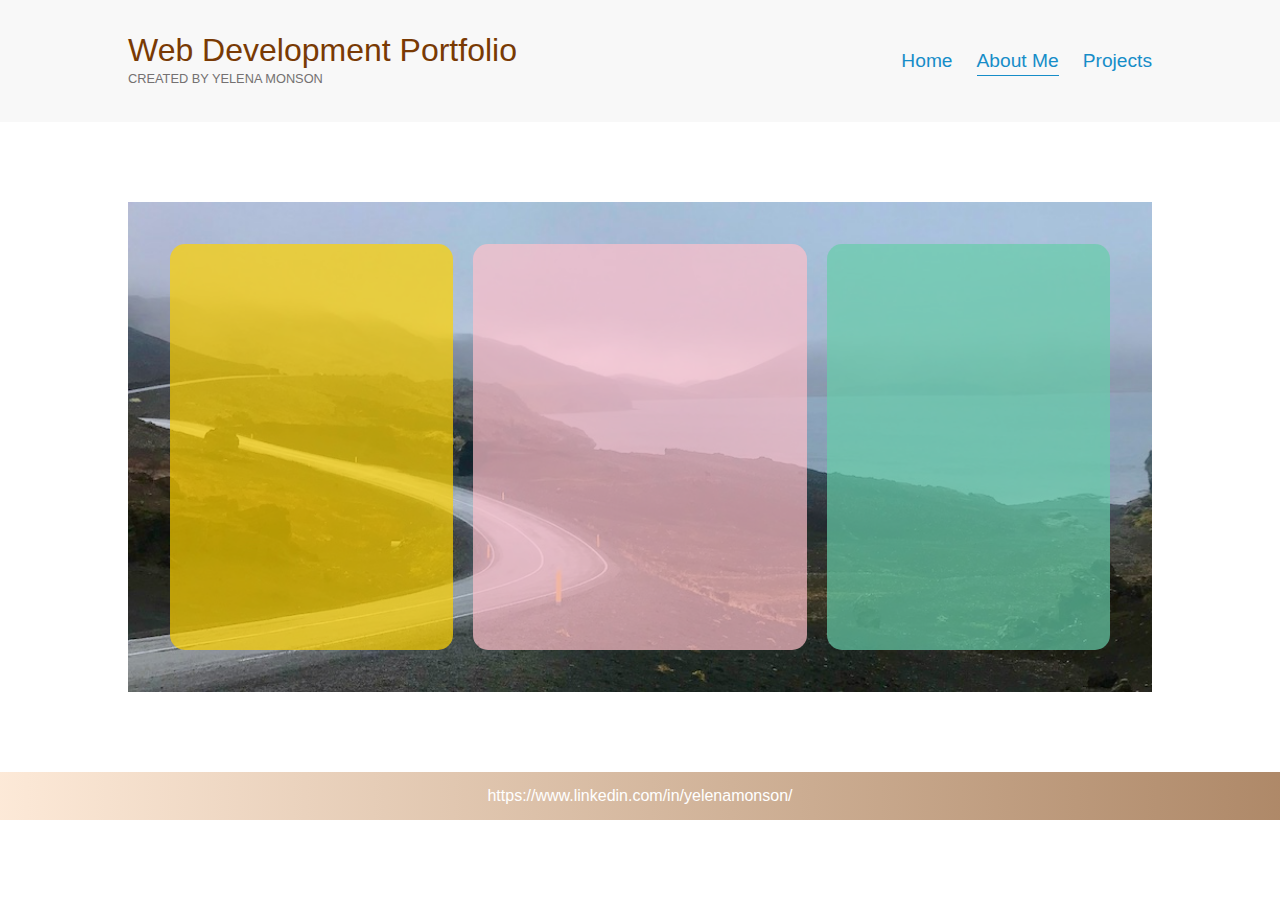
==== about.html @ d2b0830f "Add files via upload" ====
<!DOCTYPE html>

<html lang="en">

  <head>
    <meta charset="utf-8">
    <link rel="stylesheet" href="style.css">
    <title>Yelena's Site</title>
    <meta name="viewport" content="width=device-width, initial-scale=1">
    <link rel="preconnect" href="https://fonts.googleapis.com"> 
    <link rel="preconnect" href="https://fonts.gstatic.com" crossorigin> 
    <link href="https://fonts.googleapis.com/css2?family=Signika:wght@500&display=swap" rel="stylesheet">
  </head>

  <body>
    <header> 
      <div class="container container-nav">
        <div class="header-title">
          <h1>Web Development Portfolio</h1>
          <p>CREATED BY YELENA MONSON</p>
        </div>
        <nav>
          <ul>
            <li><a href="index.html">Home</a></li>
            <li><a class="current-page" href="about.html">About Me</a></li>
            <li><a href="projects.html">Projects</a></li>
          </ul>
        </nav>
      </div>
    </header>
    <main>
      <section class="container-about-me">
        <section class="container-panel background">
          <div class="panel yellow">
            <h2 class="panel-h2">Welcome to my site!</h2>
            <p>I am motivated and enthusiastic <strong>web developer</strong>
            with passion for creating
            beautiful and functional websites.</p>
          </div>
          <div class="panel pink">
            <h2 class="panel-h2">Background</h2>
            <p>Currently pursuing a second bachelor's degree in <strong>Computer Science</strong>, 
              my background is in IT Support. After spending 
              7 years in this field, I made a deliberate decision to refocus my career on software 
              development.
            </p>
          </div>
          <div class="panel green">
            <h2 class="panel-h2">Interests</h2>
            <p>I am interested in learning every aspect of web development, 
              including design, databases, and security. I am dedicated to continuously improving and 
              expanding my skills.
            </p>
          </div>
        </section>
      </section>
    </main>
    <footer>
      <a href="https://www.linkedin.com/in/yelenamonson/" target="_blank">https://www.linkedin.com/in/yelenamonson/</a>
    </footer>
    <script src="app.js"></script>
  </body>
</html>
---- style.css ----
* {
  margin: 0;
  padding: 0;
}
  
* {
  box-sizing: border-box; 
}
  
body {
  font-family: Arial, Helvetica, sans-serif;
  color: rgb(47, 46, 46);
}

/* ------ NAVIGATION BAR ---------------------- */
header {
  background-color: #f8f8f8;
}

nav {
  display: flex;
  justify-content: flex-end;
  width: 100%;
  align-items: center;
}

nav ul {
  list-style-type: none;
}

nav li {
  padding-left: 1.5rem;
  float: left;
}

nav a {
  text-decoration: none;
  color: rgb(22, 141, 200);
  font-size: larger;
  padding: 0.2em 0;
}

.header-title {
  width: 80%;
}

.header-title h1 {
  font-weight: 100;
  color: rgb(121, 58, 4);
}

.header-title p {
  color: rgb(116, 113, 113);
  font-size: 0.8rem;
}

nav a:hover {
  color: rgba(121, 58, 4, 0.8);
}

.current-page {
  border-bottom: solid rgb(22, 141, 200) 0.1rem;
}

.current-page:hover {
  color:rgb(22, 141, 200);
}
/* ---- End of NAVIGATION ------------------------------ */

/* ----- FONTS USED THROUGHOUT THE SITE ----------------- */
h2 {
  color: rgb(22, 141, 200);
  font-weight: 400;
  font-size: 1.8rem;
  letter-spacing: 2px;
}

p {
  line-height: 1.3rem;
  font-size: 1rem;
}
/* --- end of FONTS ---------------------------------------------- */

/* --- STYLES FOR CONTAINER, ROW, and COLUMN CLASSES ----------------------- */
.container {
  width: 80%;
  margin: 0 auto;
}

.container-nav {
  display: flex;
  padding-top: 2em;
  padding-bottom: 2em;
}

.row {
  display: flex;
  justify-content: space-between;
  padding-top: 2em;
  padding-bottom: 2em;
}

.col-1 {
  width: 20%;
}

.col-2 {
  width: 30%;
}

.col-3 {
  width: 50%;
}

.col-wide {
  width: 70%;
}

.line {
  border-bottom: solid rgba(36, 122, 165, 0.8);
}
/* End of CONTAINER and BOX classes */

/* --- LANDING PAGE ----------------------------------------- */
/* Intro section */
.intro-image {
  background-image: url("assets/intro.jpeg");
  background-size: cover;
  background-position: center;
  width: 100%;
  height: 80vh;
}

.intro-image h1 {
  position:relative;
  top: 30%;
  left: 10%;
  color: rgba(255, 255, 255, 0.9);
  flex-shrink: 0;
  font-size: 4rem;
  font-weight: 500;
  text-shadow: 1px 0 0 rgba(121, 58, 4, 0.6);
  width: 50%;
}

/* Skills section - special formatting */
.col-skills-list {
  width: 80%;
}

.col-skills-list li {
  list-style-type: none;
  font-weight: 600;
}

.col-skills-list p {
  word-spacing: 1.5px;
  font-size: 19px;
}

#projects-link {
  text-decoration: none;
  color: rgb(22, 141, 200);
}
/* --- End of LANDING PAGE ------------------------------------- */

/* --- ABOUT PAGE ---------------------------------------------- */
/* Background image for the about page */
.background {
  background-image: url("assets/about.jpeg");
  background-size: cover;
  background-repeat: no-repeat;
}

.container-about-me {
  padding-top: 5em;
  padding-bottom: 5em;
  width: 80%;
  margin: 0 auto;
}

/* Styles for the card view display*/
.container-panel {
  display: flex;
  justify-content: center;
  overflow: hidden;
  padding: 2em;
  margin: 0;
}

.panel {
  border-radius: 8px;
  cursor: pointer;
  flex: 0.5;
  margin: 3em;
  transition: flex 0.7s ease-in;
}

.panel h2 {
  font-size: 2.5rem;
  font-weight: 700;
  margin: 1em;
  opacity: 0;
  color: white;
  text-align: center;
  text-shadow: 1px 0 0 rgba(121, 58, 4, 0.6);
}

.panel p {
  font-size: 1.3rem;
  opacity: 0;
  padding: 0.5em;
  line-height: 1.5em;
  margin: 0.5em;
  text-align: center;
}

.panel.active {
  flex: 15;
}

.panel.active h2 {
  opacity: 1;
  font-weight: 100;
  transition: opacity 0.3s ease-in 0.4s;
}

.panel.active p {
  opacity: 1;
  font-weight: 100;
  transition: opacity 0.3s ease-in 0.4s;
}

/* color styles for the panels */
.yellow {
  background-color: rgba(255, 211, 0, 0.7);
  border-radius: 15px;
  margin: 10px;
}

.pink {
  background-color: rgba(255, 192, 203, 0.7);
  border-radius: 15px;
  margin: 10px;
}

.green {
  background-color: rgba(102, 205, 170, 0.7);
  border-radius: 15px;
  margin: 10px;
}
/* --- End of ABOUT PAGE --------------------------------------- */

/* --- PROJECTS PAGE ------------------------------------------- */

.link {
  font-size: 14px;
}

.padding {
  padding-right: 1em;
}

.align {
  align-items: baseline;
}

/* --- End of PROJECTS PAGE ------------------------------------------- */

/* --- FOOTER SECTION ------------------------------------------------- */
footer {
  background-image: linear-gradient(to right, rgba(249, 200, 156, 0.4), rgba(121, 58, 4, 0.6));
  width: 100%;
  color: whitesmoke;
  text-align: center;
  position: relative;
  bottom: 0;
}

footer a {
  text-decoration: none;
  color: white;
  list-style-type: none;
  padding: 15px;
  display:inline-block;
}

/* --- End of FOOTER section -------------------------------------- */

/* --- Responsive design ------------------------------------------ */
@media (max-width: 500px) {
  .intro-image h1 {
    font-size: 0.7rem;
    position:relative;
    top: 15%;
    left: 5%;
  }
}

@media (max-width: 600px) {
  .intro-image h1 {
    font-size: 2rem;
    width: 70%;
  }
}

@media (max-width: 900px) {
  .intro-image h1 {
    font-size: 2rem;
    width: 70%;
  }
  .row {
    display: flex;
    flex-direction: column;
    flex-wrap: wrap;
  }
  .col {
    width: 100%;
  }
  .container-nav {
    flex-direction: column;
  }
  .container-about-me {
    padding-top: 0;
    padding-bottom: 0;
    width: 100%;
  }
  nav {
    justify-content: center;
  }
  .header-title {
    width: 100%;
  }
  nav li {
    padding: 0.5em;
    text-align: center;
    width: 100%;
  }
}

@media (max-width: 1000px) {
  .intro-image h1 {
    font-size: 3rem;
    width: 70%;
  }
  .row {
    display: flex;
    flex-direction: column;
    flex-wrap: wrap;
  }
  .col {
    width: 100%;
  }

  .header-title h1 {
    text-align: center;
  }
  .header-title p {
    text-align: center;
  }
  .container-panel {
    flex-direction: column;
  }
  .panel {
    margin: 0.5;
  }
  .panel h2 {
    font-size: 1rem;
    margin-top: 0.5em;
    margin-bottom: 0;
  }
  .panel p {
    font-size: 0.8rem;
    padding: 0;
  }
}
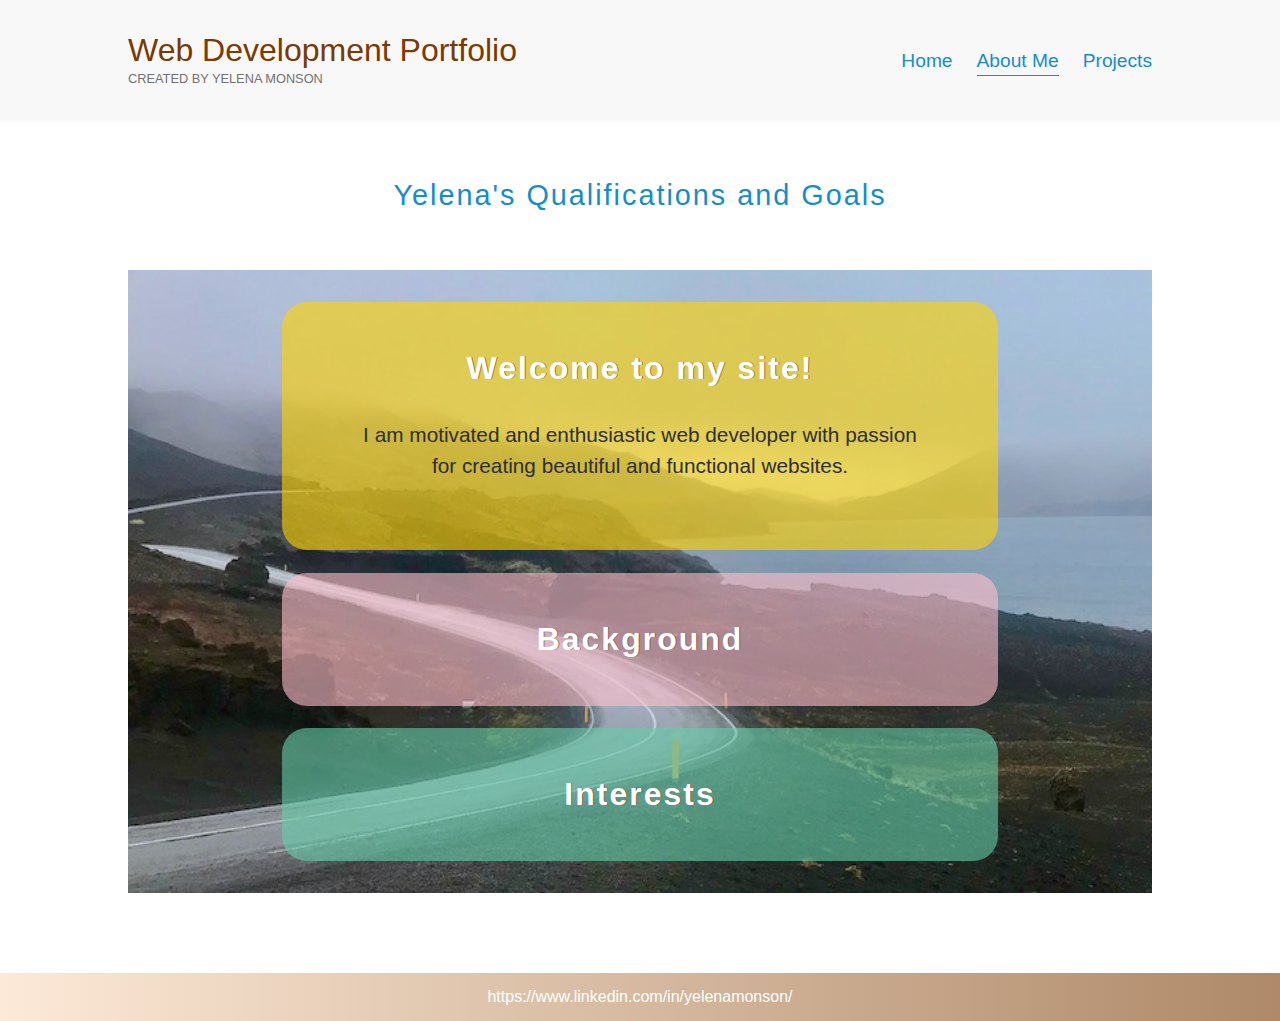
==== commit d0615433: "Add files via upload" ====
--- a/about.html
+++ b/about.html
@@ -10,6 +10,9 @@
     <link rel="preconnect" href="https://fonts.googleapis.com"> 
     <link rel="preconnect" href="https://fonts.gstatic.com" crossorigin> 
     <link href="https://fonts.googleapis.com/css2?family=Signika:wght@500&display=swap" rel="stylesheet">
+    <link rel="stylesheet" href="https://cdnjs.cloudflare.com/ajax/libs/font-awesome/6.4.2/css/all.min.css"
+    integrity="sha512-z3gLpd7yknf1YoNbCzqRKc4qyor8gaKU1qmn+CShxbuBusANI9QpRohGBreCFkKxLhei6S9CQXFEbbKuqLg0DA==
+    " crossorigin="anonymous" referrerpolicy="no-referrer" />
   </head>
 
   <body>
@@ -30,27 +33,40 @@
     </header>
     <main>
       <section class="container-about-me">
-        <section class="container-panel background">
-          <div class="panel yellow">
-            <h2 class="panel-h2">Welcome to my site!</h2>
-            <p>I am motivated and enthusiastic <strong>web developer</strong>
+        <h2>Yelena's Qualifications and Goals</h2>
+        <section class="panel-container background">
+          <div class="panel active" id="yellow">
+            <h3 class="panel-title">Welcome to my site!</h3>
+            <p class="panel-text">I am motivated and enthusiastic <strong>web developer</strong>
             with passion for creating
             beautiful and functional websites.</p>
+            <button class="btn-toggle">
+              <i class="fas fa-chevron-down"></i>
+              <i class="fas fa-times"></i>
+            </button>
           </div>
-          <div class="panel pink">
-            <h2 class="panel-h2">Background</h2>
-            <p>Currently pursuing a second bachelor's degree in <strong>Computer Science</strong>, 
+          <div class="panel" id="pink">
+            <h3 class="panel-title">Background</h3>
+            <p class="panel-text">Currently pursuing a second bachelor's degree in <strong>Computer Science</strong>, 
               my background is in IT Support. After spending 
               7 years in this field, I made a deliberate decision to refocus my career on software 
-              development.
-            </p>
+              development.</p>
+              <button class="btn-toggle">
+                <i class="fas fa-chevron-down"></i>
+                <i class="fas fa-times"></i>
+              </button>
+            </div>
           </div>
-          <div class="panel green">
-            <h2 class="panel-h2">Interests</h2>
-            <p>I am interested in learning every aspect of web development, 
+          <div class="panel" id="green">
+            <h3 class="panel-title">Interests</h3>
+            <p class="panel-text">I am interested in learning every aspect of web development, 
               including design, databases, and security. I am dedicated to continuously improving and 
               expanding my skills.
             </p>
+            <button class="btn-toggle">
+              <i class="fas fa-chevron-down"></i>
+              <i class="fas fa-times"></i>
+            </button>
           </div>
         </section>
       </section>
--- a/style.css
+++ b/style.css
@@ -5,6 +5,7 @@
   
 * {
   box-sizing: border-box; 
+
 }
   
 body {
@@ -72,6 +73,13 @@
   color: rgb(22, 141, 200);
   font-weight: 400;
   font-size: 1.8rem;
+  letter-spacing: 2px;
+}
+
+h3 {
+  color: rgb(22, 141, 200);
+  font-weight: 400;
+  font-size: 1.5rem;
   letter-spacing: 2px;
 }
 
@@ -173,81 +181,107 @@
 }
 
 .container-about-me {
-  padding-top: 5em;
   padding-bottom: 5em;
   width: 80%;
   margin: 0 auto;
 }
 
-/* Styles for the card view display*/
-.container-panel {
-  display: flex;
-  justify-content: center;
+.container-about-me h2 {
+  text-align: center;
+  padding: 2em 0 2em;
+}
+
+
+.panel-container {
+  display: flex;
+  flex-direction: column;
   overflow: hidden;
-  padding: 2em;
-  margin: 0;
-}
-
+  align-items: center;
+  
+}
+
+/* Styles for the panel display*/
 .panel {
-  border-radius: 8px;
+  border-radius: 25px;
+  margin: 0.7em;
+  padding: 1rem 5rem;
   cursor: pointer;
-  flex: 0.5;
-  margin: 3em;
-  transition: flex 0.7s ease-in;
-}
-
-.panel h2 {
-  font-size: 2.5rem;
+  width: 70%;
+  transition: 0.3s ease-in;
+  overflow: hidden;
+  position: relative;
+  
+}
+
+.panel-title {
+  font-size: 2rem;
   font-weight: 700;
   margin: 1em;
-  opacity: 0;
   color: white;
   text-align: center;
   text-shadow: 1px 0 0 rgba(121, 58, 4, 0.6);
 }
 
-.panel p {
+.panel-text {
+  display: none;
+  line-height: 1.5em;
+  text-align: center;
+  padding-bottom: 2rem;
+}
+
+.btn-toggle {
+  border: 0;
+  cursor: pointer;
+  background-color: transparent;
+  display: flex;
+  align-items: center;
+  justify-content: center;
+  font-size: 1.5rem;
+  padding: 0;
+  position: absolute;
+  top: 3.7rem;
+  right: 2rem;
+  color: #fff;
+}
+
+.btn-toggle .fa-times {
+  display: none;
+}
+
+/* active class */
+.panel.active .panel-text {
+  display: block;
   font-size: 1.3rem;
-  opacity: 0;
-  padding: 0.5em;
-  line-height: 1.5em;
-  margin: 0.5em;
-  text-align: center;
-}
-
-.panel.active {
-  flex: 15;
-}
-
-.panel.active h2 {
-  opacity: 1;
   font-weight: 100;
-  transition: opacity 0.3s ease-in 0.4s;
-}
-
-.panel.active p {
-  opacity: 1;
-  font-weight: 100;
-  transition: opacity 0.3s ease-in 0.4s;
+  margin-bottom: 1em;
+}
+
+.panel.active .btn-toggle .fa-times {
+  display: block;
+  
+}
+
+.panel.active .btn-toggle .fa-chevron-down {
+  display: none;
+}
+
+btn-toggle:focus {
+  outline: none;
 }
 
 /* color styles for the panels */
-.yellow {
-  background-color: rgba(255, 211, 0, 0.7);
-  border-radius: 15px;
-  margin: 10px;
-}
-
-.pink {
-  background-color: rgba(255, 192, 203, 0.7);
-  border-radius: 15px;
-  margin: 10px;
-}
-
-.green {
-  background-color: rgba(102, 205, 170, 0.7);
-  border-radius: 15px;
-  margin: 10px;
+#yellow {
+  background-color: rgba(255, 211, 0, 0.6);
+  margin-top: 2rem;
+}
+
+#pink {
+  background-color: rgba(255, 192, 203, 0.6);
+}
+
+#green {
+  background-color: rgba(102, 205, 170, 0.6);
+  margin-bottom: 2rem;
 }
 /* --- End of ABOUT PAGE --------------------------------------- */
 
@@ -261,9 +295,53 @@
   padding-right: 1em;
 }
 
-.align {
+.align-baseline {
   align-items: baseline;
 }
+
+.carousel {
+  box-shadow: 2px 2px 5px rgba(0,0,0,0.3);
+  height: 530px;
+  width: 500px;
+  overflow: hidden;
+}
+
+.image-container {
+  display: flex;
+  transform: translateX(0);
+  transition: transform 0.5s ease-in-out
+}
+
+img {
+  width: 500px;
+  height: 500px;
+  object-fit:contain;
+  padding: 10px;
+}
+
+.buttons-container {
+  display: flex;
+  justify-content: space-between;
+}
+
+.btn {
+  background-color: rgb(22, 141, 200);
+  color: #fff;
+  border: none;
+  padding: 0.5rem;
+  cursor: pointer;
+  width: 49.5%;
+}
+
+.btn:hover {
+  opacity: 0.8;
+}
+
+.btn:focus {
+  outline: none;
+
+}
+
 
 /* --- End of PROJECTS PAGE ------------------------------------------- */
 
@@ -273,8 +351,6 @@
   width: 100%;
   color: whitesmoke;
   text-align: center;
-  position: relative;
-  bottom: 0;
 }
 
 footer a {
@@ -288,13 +364,60 @@
 /* --- End of FOOTER section -------------------------------------- */
 
 /* --- Responsive design ------------------------------------------ */
-@media (max-width: 500px) {
+
+
+
+@media (max-width: 1100px) {
   .intro-image h1 {
-    font-size: 0.7rem;
-    position:relative;
-    top: 15%;
-    left: 5%;
-  }
+    font-size: 3rem;
+    width: 70%;
+  }
+  .row {
+    display: flex;
+    flex-direction: column;
+    flex-wrap: wrap;
+  }
+  .col {
+    width: 100%;
+  }
+
+  .header-title h1 {
+    text-align: center;
+  }
+  .header-title p {
+    text-align: center;
+  }
+}
+
+@media (max-width: 800px) {
+  .row {
+    display: flex;
+    flex-direction: column;
+    flex-wrap: wrap;
+  }
+  .col {
+    width: 100%;
+  }
+  .container-nav {
+    flex-direction: column;
+  }
+  .container-about-me {
+    padding-top: 0;
+    padding-bottom: 0;
+    width: 100%;
+  }
+  nav {
+    justify-content: center;
+  }
+  .header-title {
+    width: 100%;
+  }
+  nav li {
+    padding: 0.5em;
+    text-align: center;
+    width: 100%;
+  }
+
 }
 
 @media (max-width: 600px) {
@@ -302,13 +425,6 @@
     font-size: 2rem;
     width: 70%;
   }
-}
-
-@media (max-width: 900px) {
-  .intro-image h1 {
-    font-size: 2rem;
-    width: 70%;
-  }
   .row {
     display: flex;
     flex-direction: column;
@@ -338,39 +454,43 @@
   }
 }
 
-@media (max-width: 1000px) {
-  .intro-image h1 {
-    font-size: 3rem;
-    width: 70%;
-  }
-  .row {
+@media (max-width: 550px) {
+
+  .media-container {
+    width: 98%;
+    margin: 0 auto;
+  }
+  .img-h3 {
+    text-align: center;
+  }
+  .img-carousel {
+    box-shadow: none;
+    height: 100%;
+    width: 100%;
+  }
+  .image-container {
     display: flex;
     flex-direction: column;
-    flex-wrap: wrap;
-  }
-  .col {
-    width: 100%;
-  }
-
-  .header-title h1 {
-    text-align: center;
-  }
-  .header-title p {
-    text-align: center;
-  }
-  .container-panel {
-    flex-direction: column;
-  }
+  }
+
+.img {
+  padding: 0;
+}
+  .btn {
+    visibility:hidden;
+}
+
   .panel {
-    margin: 0.5;
-  }
-  .panel h2 {
-    font-size: 1rem;
-    margin-top: 0.5em;
-    margin-bottom: 0;
-  }
-  .panel p {
-    font-size: 0.8rem;
-    padding: 0;
-  }
-}
+    width: 90%;
+    padding: 0.5rem;
+  }
+  .panel-title {
+    font-size: 1.5rem;
+  }
+
+  .btn-toggle {
+   top: 2.5rem;
+    right: 0.7rem;
+  }
+
+}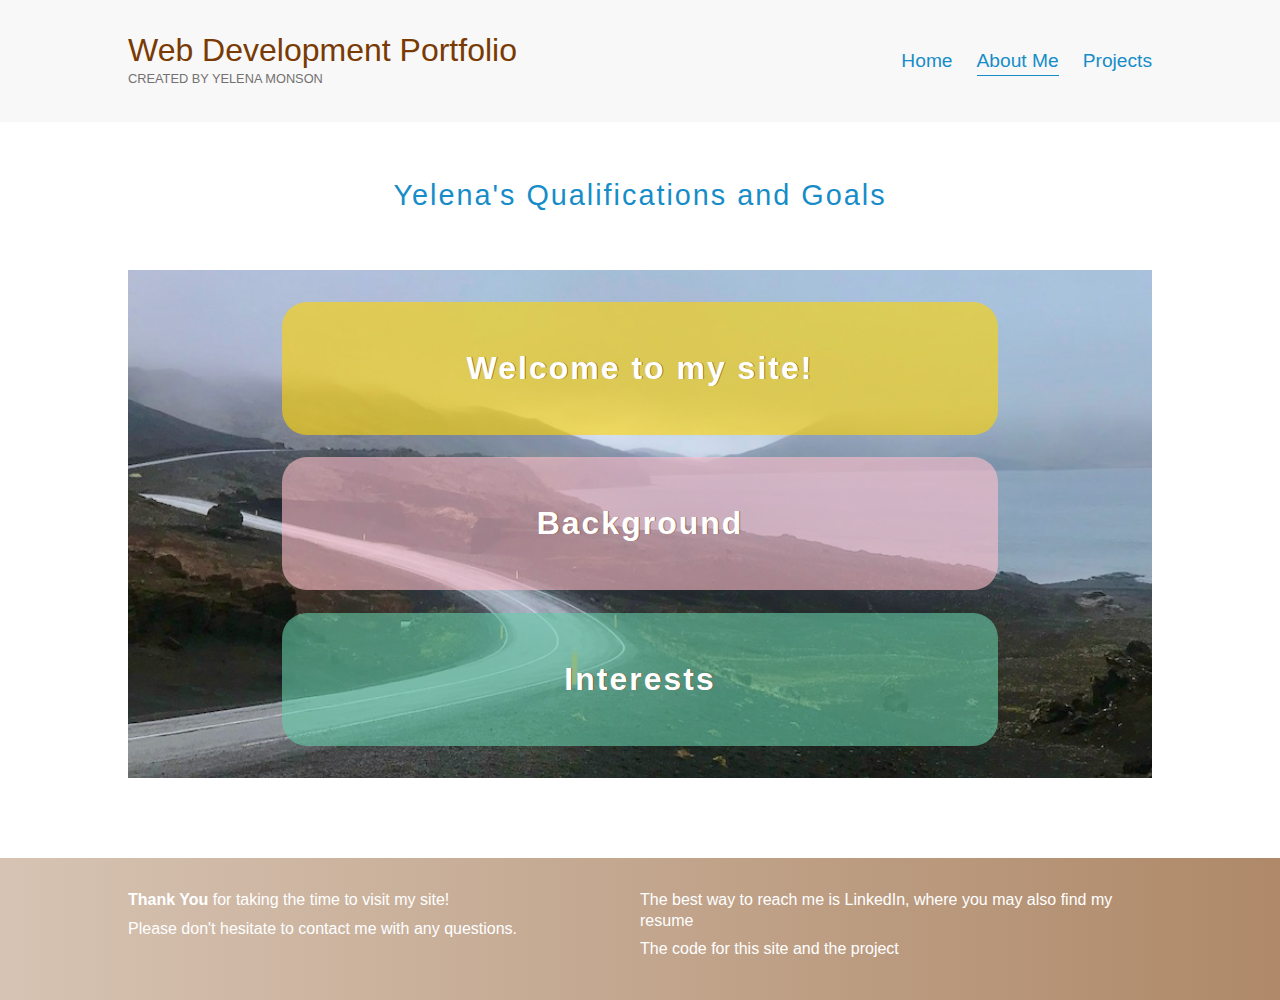
==== commit b77c3bf4: "Add files via upload" ====
--- a/about.html
+++ b/about.html
@@ -35,7 +35,7 @@
       <section class="container-about-me">
         <h2>Yelena's Qualifications and Goals</h2>
         <section class="panel-container background">
-          <div class="panel active" id="yellow">
+          <div class="panel" id="yellow">
             <h3 class="panel-title">Welcome to my site!</h3>
             <p class="panel-text">I am motivated and enthusiastic <strong>web developer</strong>
             with passion for creating
@@ -72,7 +72,21 @@
       </section>
     </main>
     <footer>
-      <a href="https://www.linkedin.com/in/yelenamonson/" target="_blank">https://www.linkedin.com/in/yelenamonson/</a>
+      <div class="container">
+        <div class="row">
+          <div class="col col-wide">
+            <p><strong>Thank You</strong> for taking the time to visit my site!</p>
+            <p>Please don't hesitate to contact me with any questions.</p>
+          </div>
+          <div class="col col-wide">
+            <p>The best way to reach me is LinkedIn, where you may also find my resume
+              <a href="https://www.linkedin.com/in/yelenamonson/" 
+            class="fa-brands fa-linkedin fa-lg" target="_blank"></a></p>
+            <p>The code for this site and the project <a href="https://github.com/y-monson" 
+              class="fa-brands fa-square-github fa-lg" target="_blank"></a></p>
+          </div>
+        </div>
+      </div>
     </footer>
     <script src="app.js"></script>
   </body>
--- a/style.css
+++ b/style.css
@@ -5,7 +5,6 @@
   
 * {
   box-sizing: border-box; 
-
 }
   
 body {
@@ -53,6 +52,11 @@
 .header-title p {
   color: rgb(116, 113, 113);
   font-size: 0.8rem;
+}
+
+#i {
+  font-size: 1.5rem;
+  padding-top: 0;
 }
 
 nav a:hover {
@@ -83,6 +87,14 @@
   letter-spacing: 2px;
 }
 
+h4 {
+  color: rgb(22, 141, 200);
+  font-weight: 400;
+  font-size: 1.3rem;
+  letter-spacing: 2px;
+  padding-top: 0.5em;
+}
+
 p {
   line-height: 1.3rem;
   font-size: 1rem;
@@ -108,6 +120,41 @@
   padding-bottom: 2em;
 }
 
+.skills-row {
+  display: flex;
+  justify-content: space-between;
+  padding-top: 2em;
+  padding-bottom: 2em;
+}
+
+.skills-flexstart {
+  justify-content: flex-start;
+}
+
+.row-1 {
+  padding-bottom: 0;
+}
+
+.row-2 {
+  padding-top: 0;
+}
+
+.col-0 {
+  width: 20%;
+  flex-wrap: wrap;
+  background-color: #f8f8f8;
+  padding: 2em 1em;
+  margin: 1em;
+  box-shadow: 2px 2px 5px rgba(164, 162, 162, 0.5);
+  border-radius: 10px;
+}
+
+.col-0:hover {
+  border: solid rgb(121, 58, 4);
+  background-color: rgb(228, 228, 228);
+  cursor: pointer;
+}
+
 .col-1 {
   width: 20%;
 }
@@ -124,9 +171,6 @@
   width: 70%;
 }
 
-.line {
-  border-bottom: solid rgba(36, 122, 165, 0.8);
-}
 /* End of CONTAINER and BOX classes */
 
 /* --- LANDING PAGE ----------------------------------------- */
@@ -152,23 +196,67 @@
 }
 
 /* Skills section - special formatting */
-.col-skills-list {
-  width: 80%;
-}
-
-.col-skills-list li {
-  list-style-type: none;
-  font-weight: 600;
-}
-
-.col-skills-list p {
-  word-spacing: 1.5px;
-  font-size: 19px;
+
+.logo {
+  text-align: center;
+  padding: 0.5em;
+}
+
+.gray {
+  color: rgb(96, 92, 92);
 }
 
 #projects-link {
   text-decoration: none;
   color: rgb(22, 141, 200);
+}
+
+/* Styles for the skills card */
+.col-0.active {
+  width: 20%;
+  padding: 0.5em;
+  box-shadow: 2px 2px 5px rgba(164, 162, 162, 0.5);
+  border-radius: 10px;
+}
+
+.col-0.active p {
+  line-height: 1.5rem;
+}
+
+.flip-card {
+  display: none;
+}
+
+.orange {
+  color: rgb(255, 153, 0);
+  font-weight: 700;
+  font-size: 1.1rem;
+}
+
+.padding-l {
+  padding-left: 0.5em;
+}
+
+.padding-t {
+ padding-top: 0.5em;
+}
+
+.card.active .logo {
+  color: #fff;
+  float: right;
+}
+.card.active .logo.gray{
+  display: none;
+}
+
+.card.active {
+  background-color: rgb(22, 141, 200);
+}
+
+.card.active .flip-card {
+  display: block;
+  color: #fff;
+  
 }
 /* --- End of LANDING PAGE ------------------------------------- */
 
@@ -191,13 +279,11 @@
   padding: 2em 0 2em;
 }
 
-
 .panel-container {
   display: flex;
   flex-direction: column;
   overflow: hidden;
   align-items: center;
-  
 }
 
 /* Styles for the panel display*/
@@ -210,7 +296,6 @@
   transition: 0.3s ease-in;
   overflow: hidden;
   position: relative;
-  
 }
 
 .panel-title {
@@ -258,7 +343,6 @@
 
 .panel.active .btn-toggle .fa-times {
   display: block;
-  
 }
 
 .panel.active .btn-toggle .fa-chevron-down {
@@ -286,7 +370,6 @@
 /* --- End of ABOUT PAGE --------------------------------------- */
 
 /* --- PROJECTS PAGE ------------------------------------------- */
-
 .link {
   font-size: 14px;
 }
@@ -300,8 +383,7 @@
 }
 
 .carousel {
-  box-shadow: 2px 2px 5px rgba(0,0,0,0.3);
-  height: 530px;
+  height: 565px;
   width: 500px;
   overflow: hidden;
 }
@@ -316,7 +398,16 @@
   width: 500px;
   height: 500px;
   object-fit:contain;
-  padding: 10px;
+}
+
+.caption {
+  padding: 0 0 0.3rem 0;
+}
+
+.caption p {
+  text-align: center;
+  font-style: italic;
+  color: navy;
 }
 
 .buttons-container {
@@ -339,34 +430,27 @@
 
 .btn:focus {
   outline: none;
-
-}
-
-
+}
 /* --- End of PROJECTS PAGE ------------------------------------------- */
 
 /* --- FOOTER SECTION ------------------------------------------------- */
 footer {
-  background-image: linear-gradient(to right, rgba(249, 200, 156, 0.4), rgba(121, 58, 4, 0.6));
+  background-image: linear-gradient(to right, rgba(121, 58, 4, 0.3), rgba(121, 58, 4, 0.6));
   width: 100%;
-  color: whitesmoke;
-  text-align: center;
+  color: white;
+}
+
+footer p {
+  padding-bottom: 0.5em;
 }
 
 footer a {
-  text-decoration: none;
   color: white;
-  list-style-type: none;
-  padding: 15px;
-  display:inline-block;
 }
 
 /* --- End of FOOTER section -------------------------------------- */
 
-/* --- Responsive design ------------------------------------------ */
-
-
-
+/* --- RESPONSIVE DESIGN ------------------------------------------ */
 @media (max-width: 1100px) {
   .intro-image h1 {
     font-size: 3rem;
@@ -380,7 +464,13 @@
   .col {
     width: 100%;
   }
-
+  
+  .skills-col {
+    width: 50%;
+  }
+  .col-0.active {
+    width: 50%;
+  }
   .header-title h1 {
     text-align: center;
   }
@@ -398,6 +488,12 @@
   .col {
     width: 100%;
   }
+  .skills-col {
+    width: 70%;
+  }
+  .col-0.active {
+    width: 70%;
+  }
   .container-nav {
     flex-direction: column;
   }
@@ -430,7 +526,18 @@
     flex-direction: column;
     flex-wrap: wrap;
   }
+  .skills-row {
+    display: flex;
+    flex-direction: column;
+    flex-wrap: wrap;
+  }
   .col {
+    width: 100%;
+  }
+  .skills-col {
+    width: 100%;
+  }
+  .col-0.active {
     width: 100%;
   }
   .container-nav {
@@ -466,20 +573,19 @@
   .img-carousel {
     box-shadow: none;
     height: 100%;
-    width: 100%;
+    width: 97%;
+    overflow: hidden;
   }
   .image-container {
     display: flex;
     flex-direction: column;
   }
-
-.img {
-  padding: 0;
-}
+  .img {
+    padding: 0;
+  }
   .btn {
     visibility:hidden;
-}
-
+  }
   .panel {
     width: 90%;
     padding: 0.5rem;
@@ -492,5 +598,5 @@
    top: 2.5rem;
     right: 0.7rem;
   }
-
-}+}
+/* --- End of Responsive design ------------------------------------------ */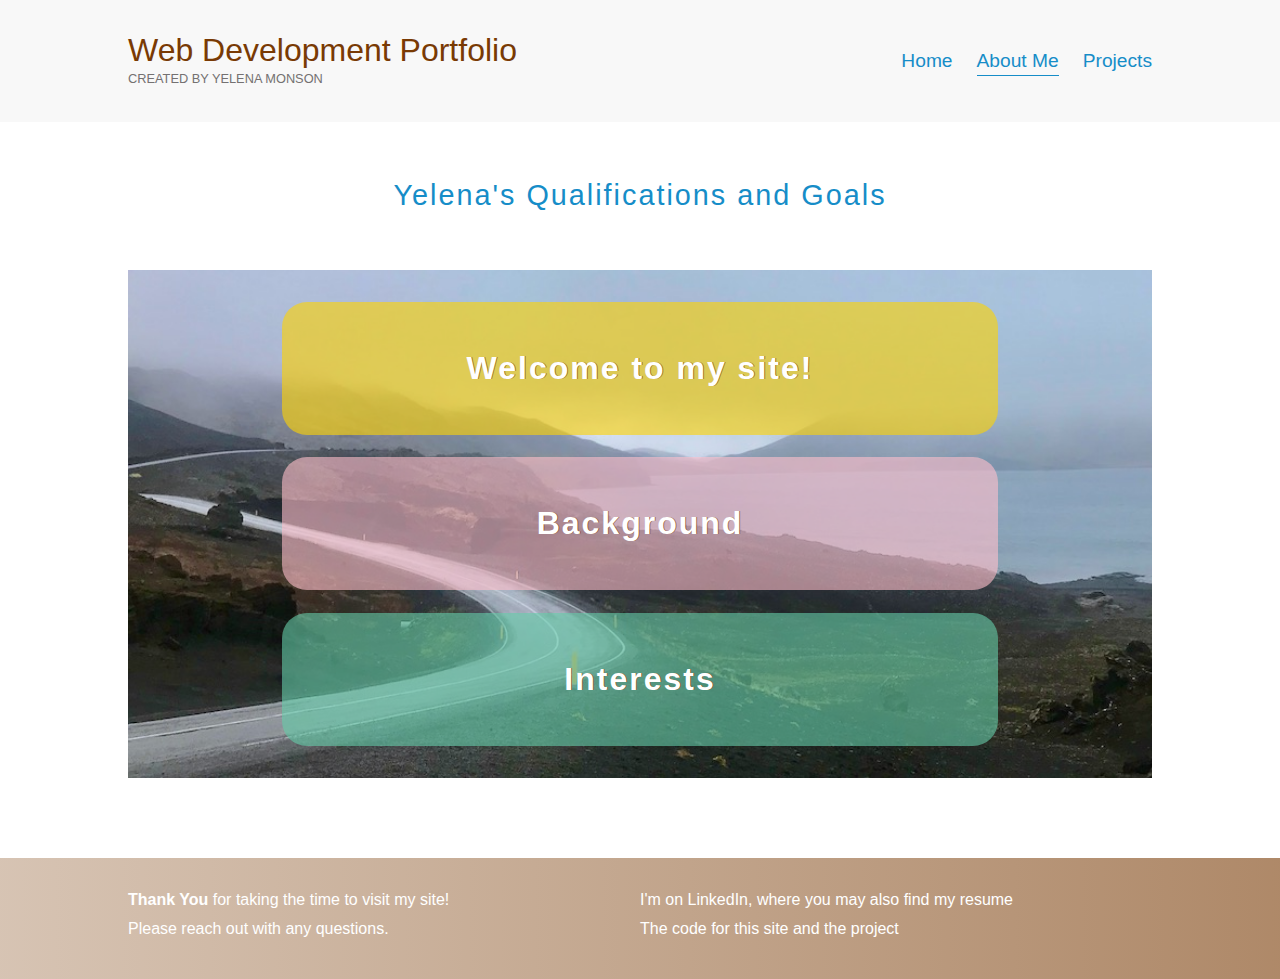
==== commit cc8f9db8: "Add files via upload" ====
--- a/about.html
+++ b/about.html
@@ -76,10 +76,10 @@
         <div class="row">
           <div class="col col-wide">
             <p><strong>Thank You</strong> for taking the time to visit my site!</p>
-            <p>Please don't hesitate to contact me with any questions.</p>
+            <p>Please reach out with any questions.</p>
           </div>
           <div class="col col-wide">
-            <p>The best way to reach me is LinkedIn, where you may also find my resume
+            <p>I'm on LinkedIn, where you may also find my resume
               <a href="https://www.linkedin.com/in/yelenamonson/" 
             class="fa-brands fa-linkedin fa-lg" target="_blank"></a></p>
             <p>The code for this site and the project <a href="https://github.com/y-monson" 
--- a/style.css
+++ b/style.css
@@ -147,12 +147,6 @@
   margin: 1em;
   box-shadow: 2px 2px 5px rgba(164, 162, 162, 0.5);
   border-radius: 10px;
-}
-
-.col-0:hover {
-  border: solid rgb(121, 58, 4);
-  background-color: rgb(228, 228, 228);
-  cursor: pointer;
 }
 
 .col-1 {
@@ -195,8 +189,7 @@
   width: 50%;
 }
 
-/* Skills section - special formatting */
-
+/* Styles for the skills card */
 .logo {
   text-align: center;
   padding: 0.5em;
@@ -206,21 +199,39 @@
   color: rgb(96, 92, 92);
 }
 
-#projects-link {
-  text-decoration: none;
-  color: rgb(22, 141, 200);
-}
-
-/* Styles for the skills card */
+.col-0:hover {
+  background-color: rgb(228, 228, 228);
+  cursor: pointer;
+}
+
+.col-0.active:hover {
+  background-color: rgb(22, 141, 200);
+  cursor: pointer;
+}
+
 .col-0.active {
-  width: 20%;
   padding: 0.5em;
-  box-shadow: 2px 2px 5px rgba(164, 162, 162, 0.5);
-  border-radius: 10px;
 }
 
 .col-0.active p {
   line-height: 1.5rem;
+}
+
+.card.active .logo {
+  color: #fff;
+  float: right;
+}
+.card.active .logo.gray{
+  display: none;
+}
+
+.card.active {
+  background-color: rgb(15, 123, 176);
+}
+
+.card.active .flip-card {
+  display: block;
+  color: #fff;
 }
 
 .flip-card {
@@ -240,23 +251,14 @@
 .padding-t {
  padding-top: 0.5em;
 }
-
-.card.active .logo {
-  color: #fff;
-  float: right;
-}
-.card.active .logo.gray{
-  display: none;
-}
-
-.card.active {
-  background-color: rgb(22, 141, 200);
-}
-
-.card.active .flip-card {
-  display: block;
-  color: #fff;
-  
+/* link to the projects page */
+#projects-link {
+  text-decoration: none;
+  color: rgb(22, 141, 200);
+}
+
+.padding-b {
+  padding-bottom: 0.5em;
 }
 /* --- End of LANDING PAGE ------------------------------------- */
 
@@ -485,14 +487,24 @@
     flex-direction: column;
     flex-wrap: wrap;
   }
+  .skills-row {
+    display: flex;
+    flex-direction: column;
+    flex-wrap: wrap;
+  }
   .col {
     width: 100%;
   }
+  .col-0 {
+    padding: 0.2em 0 0 0;
+  }
   .skills-col {
-    width: 70%;
+    width: 100%;
+    margin-left: 0;
   }
   .col-0.active {
-    width: 70%;
+    width: 100%;
+    margin-left: 0;
   }
   .container-nav {
     flex-direction: column;
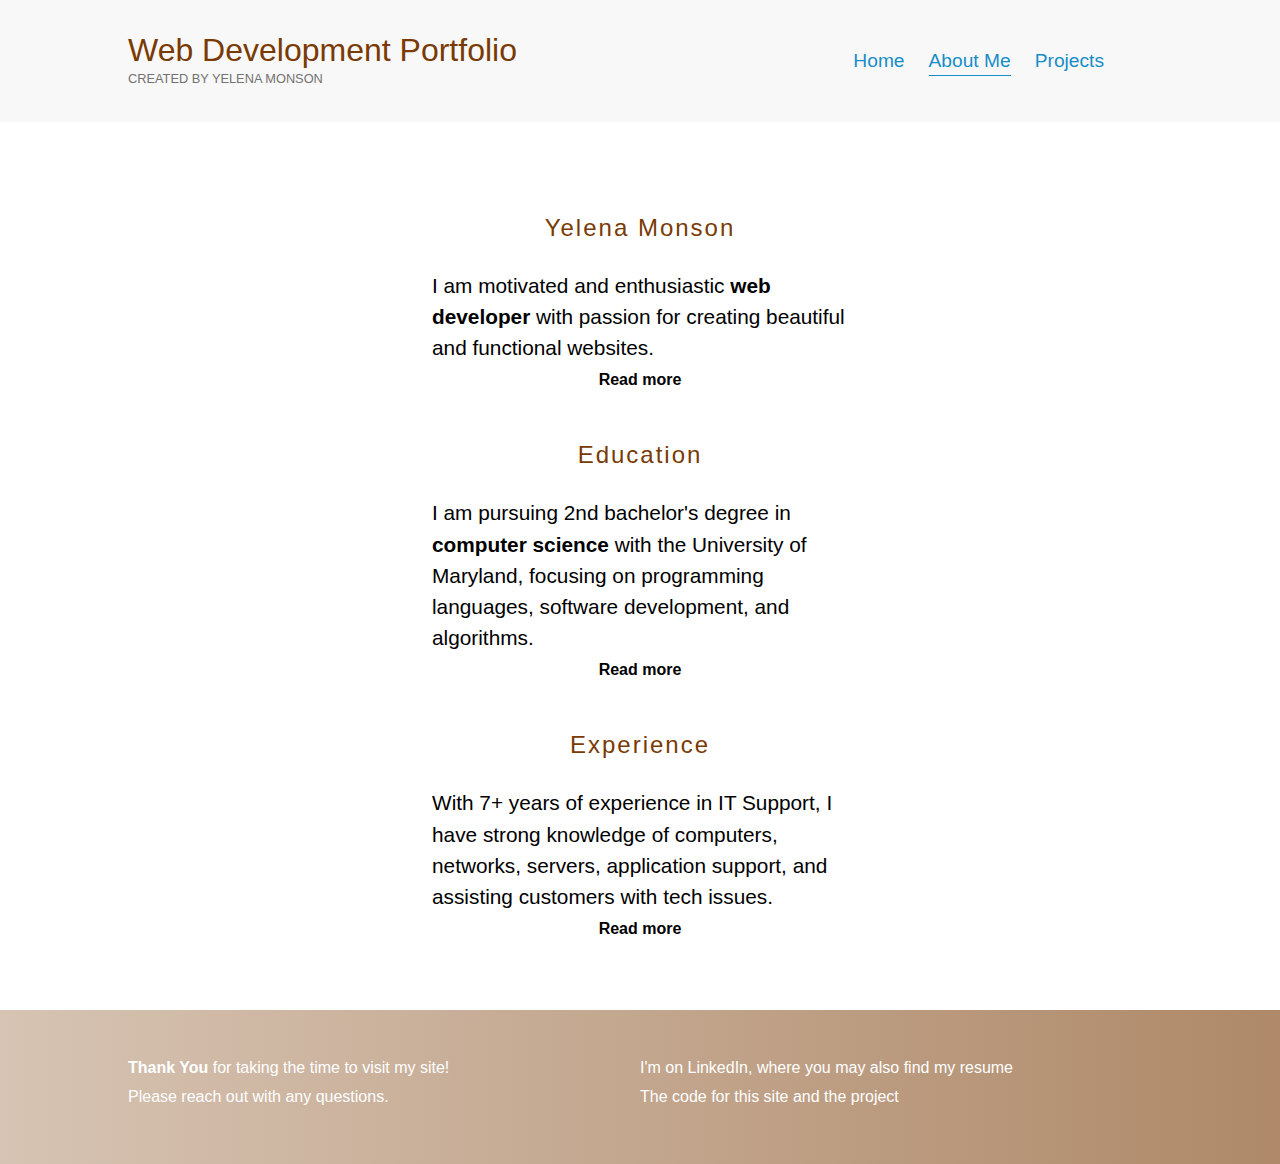
==== commit ef4bd02e: "Add files via upload" ====
--- a/about.html
+++ b/about.html
@@ -27,48 +27,51 @@
             <li><a href="index.html">Home</a></li>
             <li><a class="current-page" href="about.html">About Me</a></li>
             <li><a href="projects.html">Projects</a></li>
+            <li><a href="https://www.linkedin.com/in/yelenamonson/" 
+                class="fa-brands fa-linkedin" target="_blank" id="i"></a></li>
+            <li><a href="https://github.com/y-monson" 
+                class="fa-brands fa-square-github" target="_blank"></a></li>
           </ul>
         </nav>
       </div>
     </header>
     <main>
       <section class="container-about-me">
-        <h2>Yelena's Qualifications and Goals</h2>
-        <section class="panel-container background">
-          <div class="panel" id="yellow">
-            <h3 class="panel-title">Welcome to my site!</h3>
-            <p class="panel-text">I am motivated and enthusiastic <strong>web developer</strong>
-            with passion for creating
-            beautiful and functional websites.</p>
-            <button class="btn-toggle">
-              <i class="fas fa-chevron-down"></i>
-              <i class="fas fa-times"></i>
-            </button>
-          </div>
-          <div class="panel" id="pink">
-            <h3 class="panel-title">Background</h3>
-            <p class="panel-text">Currently pursuing a second bachelor's degree in <strong>Computer Science</strong>, 
-              my background is in IT Support. After spending 
-              7 years in this field, I made a deliberate decision to refocus my career on software 
-              development.</p>
-              <button class="btn-toggle">
-                <i class="fas fa-chevron-down"></i>
-                <i class="fas fa-times"></i>
-              </button>
+        <div class="wrap">
+            <div class="content">
+                <div class="panel" id="yelena">
+                    <h3 class="center hide-p">Yelena Monson</h3>
+                    <p class="first-line hide-p">I am motivated and enthusiastic <strong>web developer</strong>
+                    with passion for creating beautiful and functional websites.</p>
+                    <p class="hidden">I am curious about every aspect of building an app from the ground up 
+                    and dedicated to continuously improving and expanding my skills. 
+                    Currently looking for front-end entry level role.</p>
+                    <button class="read-more" onclick="toggleText('yelena')">Read more</button>
+                </div>
+                <div class="panel" id="education">
+                    <h3 class="center hide-p">Education</h3>
+                    <p class="first-line hide-p">I am pursuing 2nd bachelor's degree in <strong>computer 
+                    science</strong> with the University of Maryland, focusing on 
+                    programming languages, software development, and algorithms. 
+                    </p>
+                    <p class="hidden">Recently completed coursework includes Relational Databases and SQL, 
+                        Data Structures, Building Secure Python Applications, and Java courses.
+                    </p>
+                    <button class="read-more" onclick="toggleText('education')">Read more</button>
+                </div>
+                <div class="panel" id="experience">
+                    <h3 class="center hide-p">Experience</h3>
+                    <p class="first-line hide-p">With 7+ years of experience in IT Support, I have strong knowledge 
+                        of computers, networks, servers, application support, 
+                        and assisting customers with tech issues. 
+                    </p>
+                    <p class="hidden">Supporting customers has taught me how to troublehsoot 
+                        a wide range of issues.
+                    </p>
+                    <button class="read-more" onclick="toggleText('experience')">Read more</button>
+                </div>
             </div>
-          </div>
-          <div class="panel" id="green">
-            <h3 class="panel-title">Interests</h3>
-            <p class="panel-text">I am interested in learning every aspect of web development, 
-              including design, databases, and security. I am dedicated to continuously improving and 
-              expanding my skills.
-            </p>
-            <button class="btn-toggle">
-              <i class="fas fa-chevron-down"></i>
-              <i class="fas fa-times"></i>
-            </button>
-          </div>
-        </section>
+        </div>
       </section>
     </main>
     <footer>
@@ -88,6 +91,8 @@
         </div>
       </div>
     </footer>
+
+    
     <script src="app.js"></script>
   </body>
 </html>--- a/style.css
+++ b/style.css
@@ -10,6 +10,11 @@
 body {
   font-family: Arial, Helvetica, sans-serif;
   color: rgb(47, 46, 46);
+}
+
+.credit {
+    font-size: smaller;
+    color: gray;
 }
 
 /* ------ NAVIGATION BAR ---------------------- */
@@ -54,13 +59,8 @@
   font-size: 0.8rem;
 }
 
-#i {
-  font-size: 1.5rem;
-  padding-top: 0;
-}
-
 nav a:hover {
-  color: rgba(121, 58, 4, 0.8);
+  color: rgb(121, 58, 4);
 }
 
 .current-page {
@@ -105,6 +105,8 @@
 .container {
   width: 80%;
   margin: 0 auto;
+  padding-top: 1em;
+  padding-bottom: 1em;
 }
 
 .container-nav {
@@ -116,6 +118,7 @@
 .row {
   display: flex;
   justify-content: space-between;
+  align-items: baseline;
   padding-top: 2em;
   padding-bottom: 2em;
 }
@@ -124,14 +127,14 @@
   display: flex;
   justify-content: space-between;
   padding-top: 2em;
-  padding-bottom: 2em;
+  padding-bottom: 0.5em;
 }
 
 .skills-flexstart {
   justify-content: flex-start;
 }
 
-.row-1 {
+.row-1 { 
   padding-bottom: 0;
 }
 
@@ -140,13 +143,14 @@
 }
 
 .col-0 {
-  width: 20%;
+  width: 15%;
   flex-wrap: wrap;
-  background-color: #f8f8f8;
-  padding: 2em 1em;
-  margin: 1em;
+  background-color: rgb(96, 92, 92);
+  padding: 1.3em 0.5em;
+  margin: 0.8em;
   box-shadow: 2px 2px 5px rgba(164, 162, 162, 0.5);
   border-radius: 10px;
+
 }
 
 .col-1 {
@@ -163,6 +167,12 @@
 
 .col-wide {
   width: 70%;
+}
+
+.background-color {
+    background-color: #f8f8f8;
+    border-radius: 15px;
+    padding: 1.5em;
 }
 
 /* End of CONTAINER and BOX classes */
@@ -170,11 +180,12 @@
 /* --- LANDING PAGE ----------------------------------------- */
 /* Intro section */
 .intro-image {
-  background-image: url("assets/intro.jpeg");
+  background-image: url("assets/Screenshot\ 2023-12-21\ at\ 6.36.38\ PM.png");
   background-size: cover;
   background-position: center;
   width: 100%;
-  height: 80vh;
+  height: 50vh;
+  background-position: bottom;
 }
 
 .intro-image h1 {
@@ -183,7 +194,7 @@
   left: 10%;
   color: rgba(255, 255, 255, 0.9);
   flex-shrink: 0;
-  font-size: 4rem;
+  font-size: 3.5rem;
   font-weight: 500;
   text-shadow: 1px 0 0 rgba(121, 58, 4, 0.6);
   width: 50%;
@@ -192,56 +203,8 @@
 /* Styles for the skills card */
 .logo {
   text-align: center;
-  padding: 0.5em;
-}
-
-.gray {
-  color: rgb(96, 92, 92);
-}
-
-.col-0:hover {
-  background-color: rgb(228, 228, 228);
-  cursor: pointer;
-}
-
-.col-0.active:hover {
-  background-color: rgb(22, 141, 200);
-  cursor: pointer;
-}
-
-.col-0.active {
-  padding: 0.5em;
-}
-
-.col-0.active p {
-  line-height: 1.5rem;
-}
-
-.card.active .logo {
-  color: #fff;
-  float: right;
-}
-.card.active .logo.gray{
-  display: none;
-}
-
-.card.active {
-  background-color: rgb(15, 123, 176);
-}
-
-.card.active .flip-card {
-  display: block;
-  color: #fff;
-}
-
-.flip-card {
-  display: none;
-}
-
-.orange {
-  color: rgb(255, 153, 0);
-  font-weight: 700;
-  font-size: 1.1rem;
+  padding: 0.4em;
+  color: white;
 }
 
 .padding-l {
@@ -257,118 +220,89 @@
   color: rgb(22, 141, 200);
 }
 
+#projects-link:hover {
+    color: rgb(121, 58, 4);
+  }
+
 .padding-b {
   padding-bottom: 0.5em;
 }
 /* --- End of LANDING PAGE ------------------------------------- */
 
 /* --- ABOUT PAGE ---------------------------------------------- */
-/* Background image for the about page */
-.background {
-  background-image: url("assets/about.jpeg");
-  background-size: cover;
-  background-repeat: no-repeat;
-}
 
 .container-about-me {
-  padding-bottom: 5em;
-  width: 80%;
-  margin: 0 auto;
-}
-
-.container-about-me h2 {
-  text-align: center;
-  padding: 2em 0 2em;
-}
-
-.panel-container {
-  display: flex;
-  flex-direction: column;
-  overflow: hidden;
-  align-items: center;
-}
-
-/* Styles for the panel display*/
+    width: 100%;
+    margin: 0 auto;
+}
+
+.center {
+    display: flex;
+    justify-content: center;
+}
+
+.wrap {
+    position: relative;
+}
+  
+.wrap:before {
+content: ' ';
+display: block;
+position: absolute;
+left: 0;
+top: 0;
+width: 100%;
+height: 100%;
+background-image: url("assets/jashan-kaleka-0i1xlrAXroY-unsplash-2.jpg");
+background-repeat: no-repeat;
+background-position: 50% 0;
+background-size: cover;
+filter: grayscale(50%);
+opacity: 0.4; 
+}
+  
+.content {
+position: relative;
+padding: 3em 6em;
+width: 50%;
+margin: 0 auto;
+
+}
+
+.content p {
+    color: black;
+    font-size: 1.3em;
+    text-align:left;
+    line-height: 1.5em;
+}
+
+.content h3 {
+    color:rgb(121, 58, 4);
+    padding-top: 1em;
+    line-height: 1.5em;
+    padding-bottom: 1em;
+}
+
+.hidden {
+    display: none;
+}
+
+.read-more {
+    background-color: rgba(255, 255, 255, 0);
+    border: none;
+    padding: 0.5em;
+    cursor: pointer;
+    font-size: 1em;
+    font-weight: bold;
+    color: black;
+}
+
 .panel {
-  border-radius: 25px;
-  margin: 0.7em;
-  padding: 1rem 5rem;
-  cursor: pointer;
-  width: 70%;
-  transition: 0.3s ease-in;
-  overflow: hidden;
-  position: relative;
-}
-
-.panel-title {
-  font-size: 2rem;
-  font-weight: 700;
-  margin: 1em;
-  color: white;
-  text-align: center;
-  text-shadow: 1px 0 0 rgba(121, 58, 4, 0.6);
-}
-
-.panel-text {
-  display: none;
-  line-height: 1.5em;
-  text-align: center;
-  padding-bottom: 2rem;
-}
-
-.btn-toggle {
-  border: 0;
-  cursor: pointer;
-  background-color: transparent;
-  display: flex;
-  align-items: center;
-  justify-content: center;
-  font-size: 1.5rem;
-  padding: 0;
-  position: absolute;
-  top: 3.7rem;
-  right: 2rem;
-  color: #fff;
-}
-
-.btn-toggle .fa-times {
-  display: none;
-}
-
-/* active class */
-.panel.active .panel-text {
-  display: block;
-  font-size: 1.3rem;
-  font-weight: 100;
-  margin-bottom: 1em;
-}
-
-.panel.active .btn-toggle .fa-times {
-  display: block;
-}
-
-.panel.active .btn-toggle .fa-chevron-down {
-  display: none;
-}
-
-btn-toggle:focus {
-  outline: none;
-}
-
-/* color styles for the panels */
-#yellow {
-  background-color: rgba(255, 211, 0, 0.6);
-  margin-top: 2rem;
-}
-
-#pink {
-  background-color: rgba(255, 192, 203, 0.6);
-}
-
-#green {
-  background-color: rgba(102, 205, 170, 0.6);
-  margin-bottom: 2rem;
-}
+    margin: 1em;
+    display: flex;
+    flex-direction: column;
+}
+
 /* --- End of ABOUT PAGE --------------------------------------- */
 
 /* --- PROJECTS PAGE ------------------------------------------- */
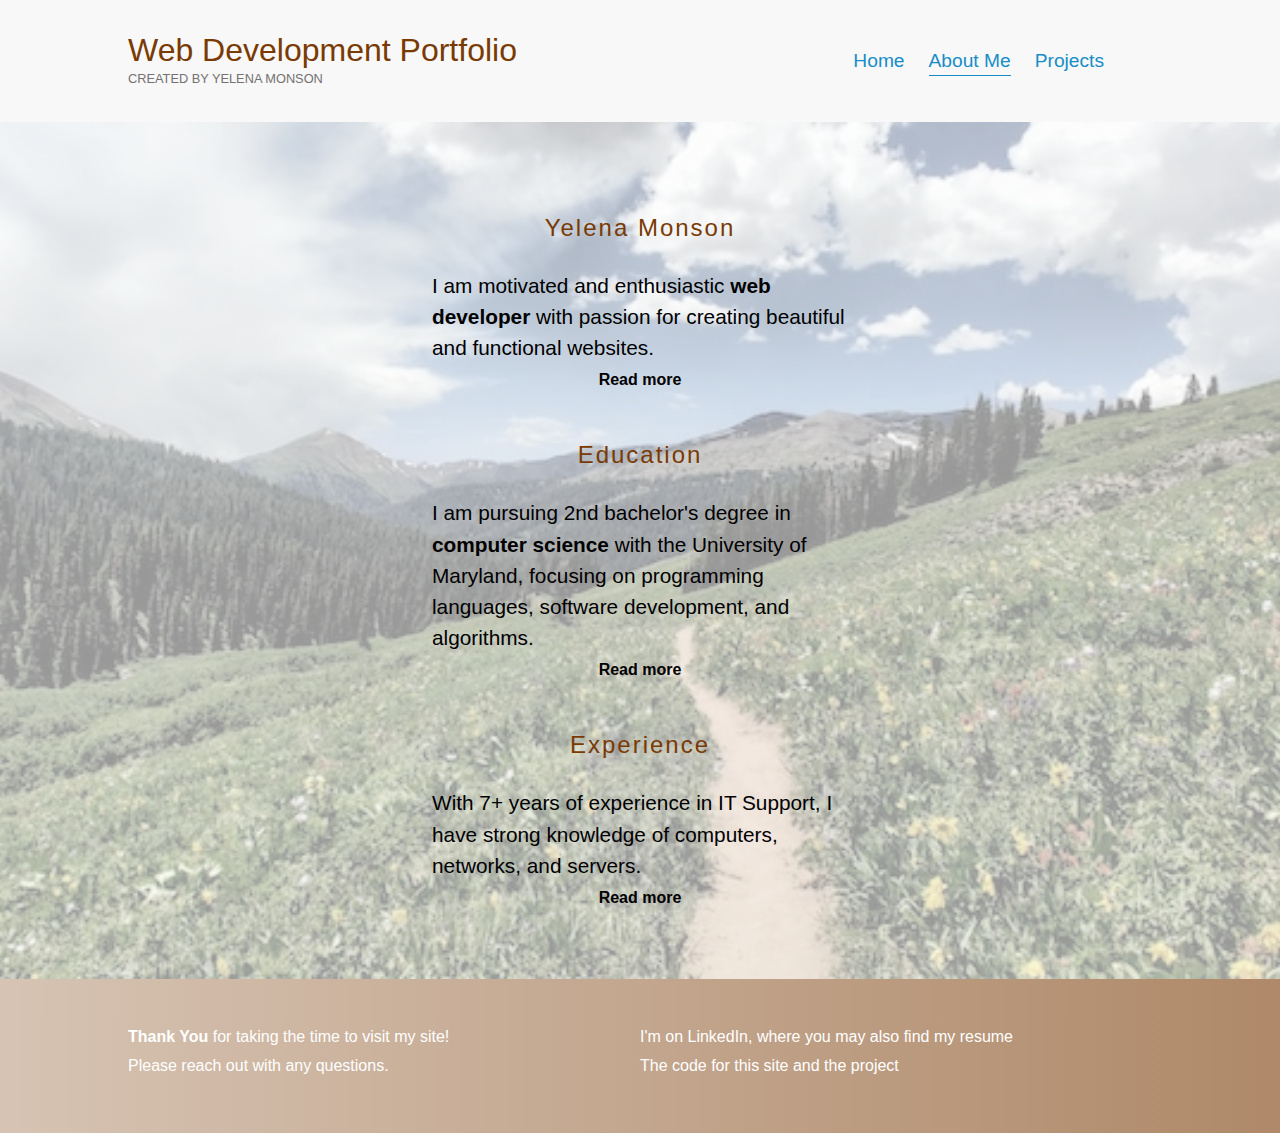
==== commit 2cc2e12f: "Add files via upload" ====
--- a/about.html
+++ b/about.html
@@ -62,11 +62,10 @@
                 <div class="panel" id="experience">
                     <h3 class="center hide-p">Experience</h3>
                     <p class="first-line hide-p">With 7+ years of experience in IT Support, I have strong knowledge 
-                        of computers, networks, servers, application support, 
-                        and assisting customers with tech issues. 
+                        of computers, networks, and servers.
                     </p>
-                    <p class="hidden">Supporting customers has taught me how to troublehsoot 
-                        a wide range of issues.
+                    <p class="hidden">Assisting customers with tech issues has taught me how to troublehsoot 
+                        a wide range of problems quickly and importance of clear communication. 
                     </p>
                     <button class="read-more" onclick="toggleText('experience')">Read more</button>
                 </div>
--- a/style.css
+++ b/style.css
@@ -180,7 +180,7 @@
 /* --- LANDING PAGE ----------------------------------------- */
 /* Intro section */
 .intro-image {
-  background-image: url("assets/Screenshot\ 2023-12-21\ at\ 6.36.38\ PM.png");
+  background-image: url("assets/cover.png");
   background-size: cover;
   background-position: center;
   width: 100%;
@@ -222,7 +222,7 @@
 
 #projects-link:hover {
     color: rgb(121, 58, 4);
-  }
+}
 
 .padding-b {
   padding-bottom: 0.5em;
@@ -266,7 +266,6 @@
 padding: 3em 6em;
 width: 50%;
 margin: 0 auto;
-
 }
 
 .content p {
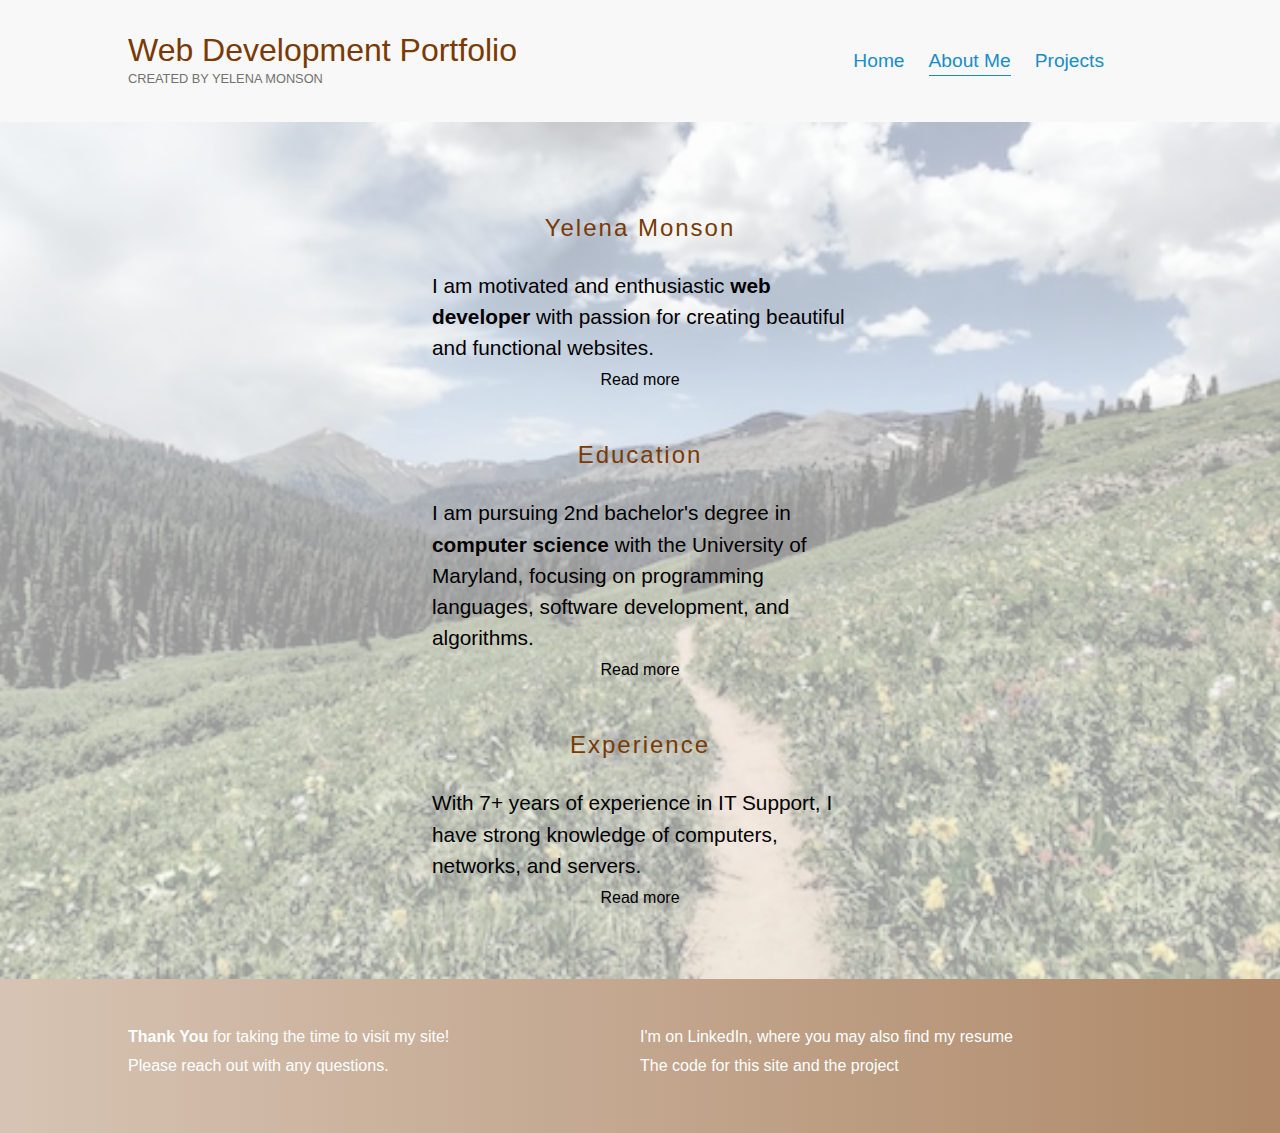
==== commit f782148b: "Add files via upload" ====
--- a/about.html
+++ b/about.html
@@ -64,8 +64,8 @@
                     <p class="first-line hide-p">With 7+ years of experience in IT Support, I have strong knowledge 
                         of computers, networks, and servers.
                     </p>
-                    <p class="hidden">Assisting customers with tech issues has taught me how to troublehsoot 
-                        a wide range of problems quickly and importance of clear communication. 
+                    <p class="hidden">Assisting customers with tech issues has taught me how to troubleshoot 
+                        a wide range of problems quickly and the importance of clear communication. 
                     </p>
                     <button class="read-more" onclick="toggleText('experience')">Read more</button>
                 </div>
--- a/style.css
+++ b/style.css
@@ -292,7 +292,6 @@
     padding: 0.5em;
     cursor: pointer;
     font-size: 1em;
-    font-weight: bold;
     color: black;
 }
 
@@ -412,6 +411,9 @@
   .header-title p {
     text-align: center;
   }
+  .content {
+    width: 80%;
+  }
 }
 
 @media (max-width: 800px) {
@@ -456,6 +458,13 @@
   nav li {
     padding: 0.5em;
     text-align: center;
+    width: 100%;
+  }
+  .content {
+    width: 100%;
+    padding: 2em;
+  }
+  .panel {
     width: 100%;
   }
 
@@ -502,6 +511,13 @@
   nav li {
     padding: 0.5em;
     text-align: center;
+    width: 100%;
+  }
+  .content {
+    width: 100%;
+    padding: 0.5em;
+  }
+  .panel {
     width: 100%;
   }
 }
